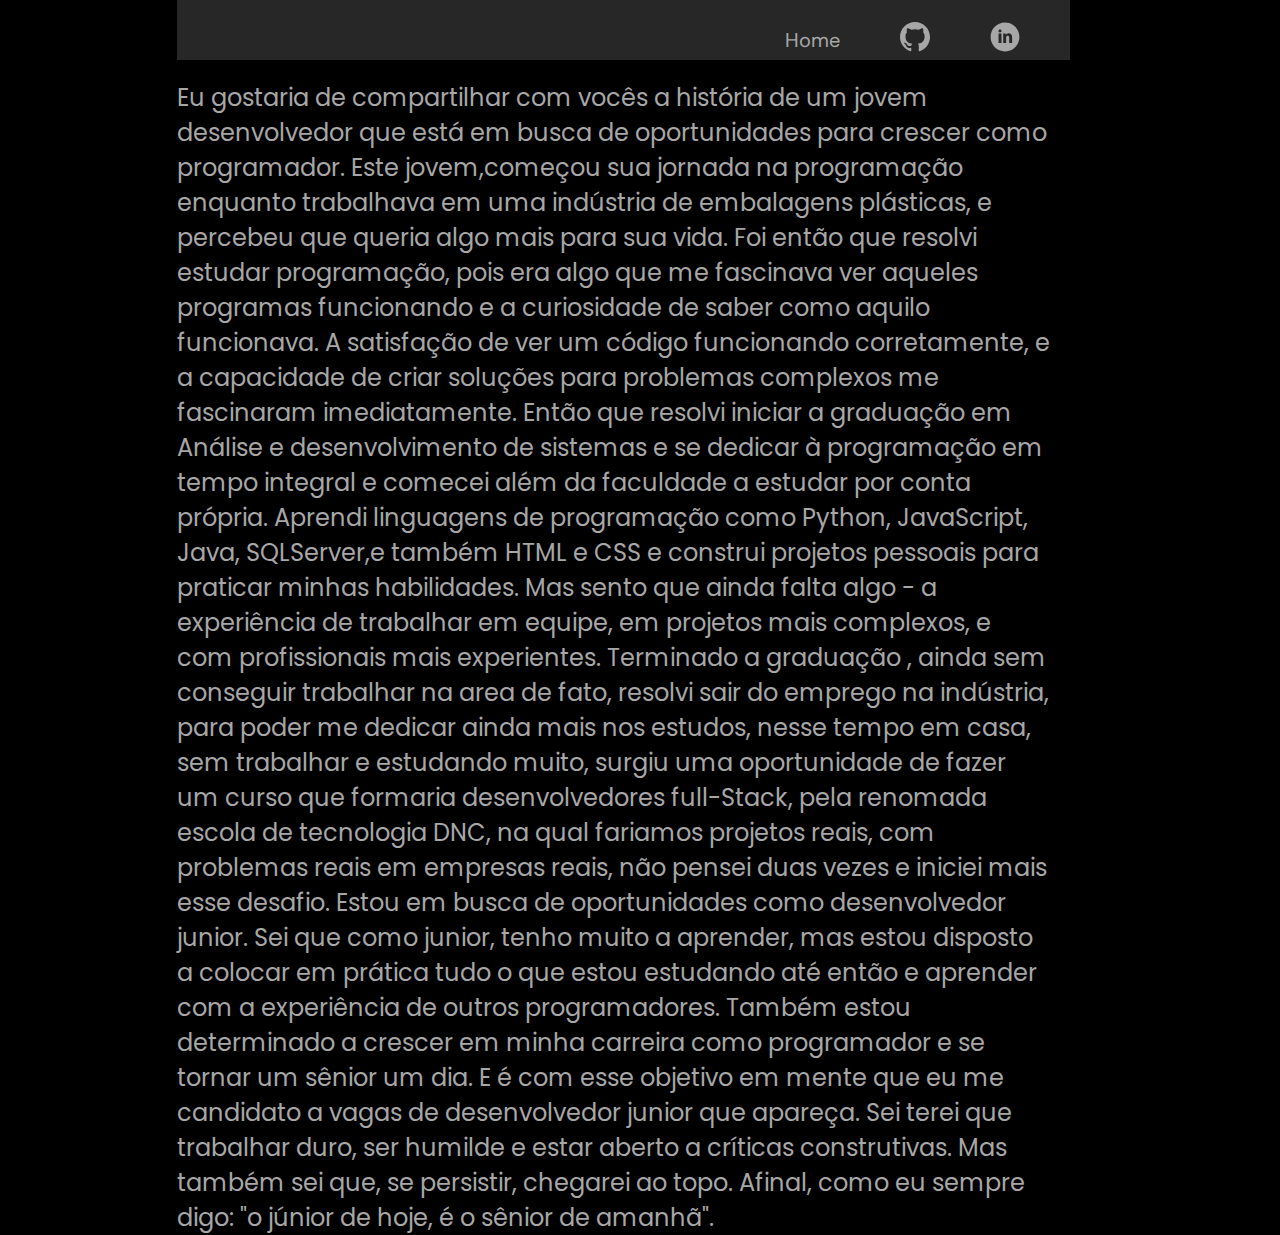
==== about.html @ 04fcfebc "Portifolio atualizado agora com formulario" ====
<!DOCTYPE html>
<html lang="pt-br">
<head>
    <meta charset="UTF-8">
    <meta http-equiv="X-UA-Compatible" content="IE=edge">
    <meta name="viewport" content="width=device-width, initial-scale=1.0">
    <link rel="preconnect" href="https://fonts.googleapis.com">
    <link rel="preconnect" href="https://fonts.gstatic.com" crossorigin>
    <link href="https://fonts.googleapis.com/css2?family=DM+Sans:wght@400;700&family=Hubballi&family=Inter:wght@400;700&family=Montserrat:wght@600&family=Poppins:wght@400;700&family=Roboto:wght@300&display=swap" rel="stylesheet">
    <link rel="stylesheet" href="about.css">
    <link rel="stylesheet" href="https://cdnjs.cloudflare.com/ajax/libs/font-awesome/4.7.0/css/font-awesome.min.css">
    <title>About Me</title>
</head>

<body>
    <header class="header">
        <nav>
            <input type="checkbox" class="menu-faketrigger"/>

            <div class="menu-lines">
                <span></span>
                <span></span>
                <span></span>
            </div>
            <ul class="menu">
                <li><a href="index.html" class="active">Home</a></li>
                <li><a target="_blank" href="https://github.com/joaoocarvalhoo92"><img src="svgs/github.svg"></a></li>
                <li><a target="_blank" href="https://www.linkedin.com/in/joaocarvalho412753162/"><img src="svgs/linkedin.svg"></a></li>
            </ul>
        </nav>
    </header>
    <h2>
        Eu gostaria de compartilhar com vocês a história de um jovem desenvolvedor que está em 
        busca de oportunidades para crescer como programador. Este jovem,começou sua jornada na programação 
        enquanto trabalhava em uma indústria de embalagens plásticas, e percebeu
        que queria algo mais para sua vida. Foi então que resolvi estudar programação, pois era algo que me
        fascinava ver aqueles programas funcionando e a curiosidade de saber como aquilo funcionava.
        A satisfação de ver um código funcionando corretamente, e a capacidade de 
        criar soluções para problemas complexos me fascinaram imediatamente.

        Então que resolvi iniciar a graduação em Análise e desenvolvimento de sistemas e
        se dedicar à programação em tempo integral e comecei além da faculdade a estudar por conta própria. 
        Aprendi linguagens de programação como Python, JavaScript, Java, SQLServer,e também HTML e CSS e 
        construi projetos pessoais para praticar minhas habilidades. Mas sento que ainda falta
        algo - a experiência de trabalhar em equipe, em projetos mais complexos, e com profissionais mais 
        experientes.
        Terminado a graduação , ainda sem conseguir trabalhar na area de fato, resolvi sair do emprego na 
        indústria, para poder me dedicar ainda mais nos estudos, nesse tempo em casa, sem trabalhar e estudando
        muito, surgiu uma oportunidade de fazer um curso que formaria desenvolvedores full-Stack, pela 
        renomada escola de tecnologia DNC, na qual fariamos projetos reais, com problemas reais em empresas
        reais, não pensei duas vezes e iniciei mais esse desafio.

        Estou em busca de oportunidades como desenvolvedor junior. Sei que 
        como junior, tenho muito a aprender, mas estou disposto a colocar em prática tudo o que estou
        estudando até então e aprender com a experiência de outros programadores. Também estou
        determinado a crescer em minha carreira como programador e se tornar um sênior um dia.

        E é com esse objetivo em mente que eu me candidato a vagas de desenvolvedor junior 
        que apareça. Sei terei que trabalhar duro, ser humilde e estar aberto a críticas 
        construtivas. Mas também sei que, se persistir, chegarei ao topo. Afinal, 
        como eu sempre digo: "o júnior de hoje, é o sênior de amanhã".
    </h2>






    
</body>
</html>
---- about.css ----
body  {
    margin: 0;
    padding: 0;
    list-style: none;
    text-decoration: none;
    background: black;
    margin-left: 177px;
    margin-right: 230px;
    box-sizing: border-box;

}

:root{
    --cinza-titulos-principais:#CCCCCC;
    --cinza-palavras-menores:#A7A7A7;

    --fonte-padrao:'Poppins';
}
a{
    color: #A7A7A7;
    font-family: 'DM sans';
    text-decoration: none;
    font-size: 20px;
    
}

li{
    list-style-type: none;
}

h2{
    color: var(--cinza-palavras-menores);
    font-family: var(--fonte-padrao);
    font-weight: normal;
    width: 100%;
    height: 100vh;
}

.header {
    display: flex;
    background: #272727;
    justify-content: flex-end;
    height: 40px;
    width: 100%;
    padding: 10px;
    align-items: center;


}

.menu {
    display: flex;
    margin-right: 20px;
    align-items: center;
}

.menu li {
    margin-left: 20px;
    padding: 20px;
    justify-content: center;
  
}
body  {
    margin: 0;
    padding: 0;
    list-style: none;
    text-decoration: none;
    background: black;
    margin-left: 177px;
    margin-right: 230px;
    box-sizing: border-box;

}

:root{
    --cinza-titulos-principais:#CCCCCC;
    --cinza-palavras-menores:#A7A7A7;

    --fonte-padrao:'Poppins';
}


.header {
    display: flex;
    background: #272727;
    justify-content: flex-end;
    height: 40px;
    width: 100%;
    padding: 10px;
    align-items: center;


}

.menu {
    display: flex;
    margin-right: 20px;
    align-items: center;
}

.menu li {
    margin-left: 20px;
    padding: 20px;
    justify-content: center;
  
}



    /*EDITANDO AS TAGS LI E A */

a{
    color: #A7A7A7;
    font-family: 'DM sans';
    text-decoration: none;
    font-size: 20px;
    
}

li{
    list-style-type: none;
}

.saudacao h1{
    color: #D9D9D9;
    font-family: 'Poppins';
    font-weight: 700px;
    font-size: 40px;
    margin-top: 300px;
}


span {
    font-size: 50px;
    color: #03bb85;
    font-weight: normal;
}

span.textgradient {

background-image: linear-gradient(to right, #21b4ee, #1b49e0); 
-webkit-background-clip: text;
-webkit-text-fill-color: transparent;
font-weight: bold;

}

.picture img{
    margin-top: 300px;
    border-radius: 230px;
    height: 349px;
    width: 349px;
    left: 855px;
    top: 19px;
    border-radius: 230px;
    border: 5px solid transparent;
    border-image: linear-gradient(to right, #21b4ee) 1;
    background-image: linear-gradient(to right, #21b4ee, #1b49e0);
    padding: 5px;
  }
    


.saudacao{
    display: flex;
    align-items: center;
    justify-content: space-between;


}

.mystacks h1 {
    display: flex;
    margin-top: 200px;
    justify-content: center;
    font-family: var(--fonte-padrao);
    font-size: 48px;
    color: var(--cinza-titulos-principais);
}

.mystacks h2 {
    display: flex;
    line-height: 0.0;
    justify-content: center;
    font-family: var(--fonte-padrao);
    font-size: 32px;
    color: var(--cinza-titulos-principais);
    font-weight: normal;
}


.icons {
    display: flex;

    justify-content: center;

    
}

.icons-items {
    display: flex;
    justify-content: space-between;
    display: grid;
    grid-template-columns: repeat(3,1fr);
}

.icons-items img {
    display: flex;
    margin-left: 130px;
    margin-top: 100px;
    margin-right: 10px;
}

.icons-items #python {
    width: 120px;
    height: 120px;

}

.projects{
    display: flex;
    flex-direction: column;
}

.projects h1 {
    display: flex;
    justify-content: center;

    font-family: var(--fonte-padrao);
    color: var(--cinza-titulos-principais);
    font-size: 48px;
    margin-top: 200px;

}

.projects h2 {
    display: flex;
    justify-content: center;

    font-family: var(--fonte-padrao);
    color: var(--cinza-palavras-menores);
    font-weight: normal;
    font-size: 32px;
    line-height: 0.0;
    margin-bottom: 150px;
    word-wrap: break-word;

}

.imageprojects-items img{
    width: 375px;
    height: 260px;
    border-radius: 20px 20px 0px 0px;
}

.imageprojects-items h1{
    display: flex;
    justify-content: center;
    font-family: var(--fonte-padrao);
    color: var(--cinza-titulos-principais);
    margin-top: 1px;
}
.imageprojects-items h2{
    display: flex;
    justify-content: start;
    padding: 10px;
    font-family: var(--fonte-padrao);
    color: #CCCCCC;
    font-weight: normal;
    margin-top: 1px;
    font-size: 15px;
    margin-bottom: 0px;
}

.imageprojects-items{
    background: #363636;
    width: 375px;
    height: 520px;
    border-radius: 20px 20px 20px 20px;
    
}



.imageprojects-items a {
    font-weight: normal;
    display: flex;
    margin-left: 35%;
    font-family: var(--fonte-padrao);
    color: #CCCCCC;
    font-weight: normal;
    font-size: 16px;
    text-decoration: underline;
    margin-top: 20%;
    text-align: center;
    
    
}

.imageprojects{
    display: flex;
    display: grid;
    justify-content: center;
    flex-wrap: wrap;
    grid-template-columns: 1fr 1fr 1fr;
    grid-gap: 25px;
    

}


footer{
    height: 200px;
    margin-top: 300px;
}

.menufooter-items-superiores{
    display: flex;
    justify-content: end;
    align-items: center;
    border-bottom: 1px solid #42446E;

    padding-bottom: 50px;
}

.menufooter-items-superiores img {
    width: 30px;
    height: 29px;
    margin-right: 10px;
    margin-left: 20px;
}
.menufooter-items-superiores h2 {
    font-size: 18px;
    font-family: var(--fonte-padrao);
    color: var(--cinza-palavras-menores);
    font-weight: normal;
}



.menu-item-final {
    display: flex;
    margin-right: 20px;
    justify-content: space-between;
}

.menu-item-final li {
    margin-left: 0px;
    padding: 5px;
    justify-content: center;
    align-items: center;
  
}

.textfinal{
    display: flex;
    justify-content: end;
    color: #666666;
    font-family: var(--fonte-padrao);
    font-style: normal;
    font-size: 15px;
    line-height: 35px;
    

}

.menu-footer-2 {
    display: flex;
    align-items: center;
    justify-content: space-between;
    margin-top: 40px;
}


span.textgradient-final {

    background-image: linear-gradient(to right, #21b4ee, #1b49e0); 
    -webkit-background-clip: text;
    -webkit-text-fill-color: transparent;
    font-weight: bold;
    font-size: 25px;
    
    }

.direitos-reservados{
    display: flex;
    justify-content: center;
}

.direitos-reservados h2{
    color: #666666;
    font-family: var(--fonte-padrao);
    font-size: 15px;
}


.menu-item-final li {
    margin-left: 40px;
}



















@media only screen and (max-width: 600px) {

    /* MENU */
    .menu{
        display: flex;
        flex-direction: column;
        height:20px ;
        margin-top: 20px;
       

    }
    .header{
        background: black;
    }
    
    body{
        margin-left: 20px;
    }

 


    nav .menu-lines{
        position: absolute;
        z-index: 999;
        width: 35px;
        height: 35px;
        margin-left: 150px;
    }

    .menu-faketrigger{
        position: absolute;
        z-index: 998;
        width: 35px;
        height: 35px;
        margin-left: 150px;
    }


    
    nav .menu-lines span{
        display: block;
        width: 35px;
        height: 5px;
        margin-bottom: 10px;
        background-color: var(--cinza-titulos-principais);
        border-radius: 3px;
        transition: all ease .2s;
    
    }

    .menu-faketrigger{
        position: absolute;
        z-index: 1000;
        width: 35px;
        height: 35px;
        opacity: 0;
        cursor: pointer;
        margin-left: 150px;
    }

    /* .menu-faketrigger:checked ~ .menu-lines span{
        background-color: black;


    } */

    .menu-faketrigger:checked ~ .menu-lines span:nth-child(1){
        transform-origin: 0% 0%;
        transform: rotate(45deg) scaleX(1.25);

    }

.menu-faketrigger:checked ~ .menu-lines span:nth-child(2){
    opacity: 0;

    }

.menu-faketrigger:checked ~ .menu-lines span:nth-child(3){
    transform-origin: 0% 100%;
    transform: rotate(-45deg) scaleX(1.25);

    }

    .header ul {
        position: absolute;
        z-index: 998;
        left: 0;
        width: 300px;
        margin-left: 1000px;
        transition: all ease .3s;

    }

    .menu-faketrigger:checked ~ ul {
        margin-left: 220px;
        margin-top: 50px;
    }

    h2{
        font-size: 15px;
    }

}
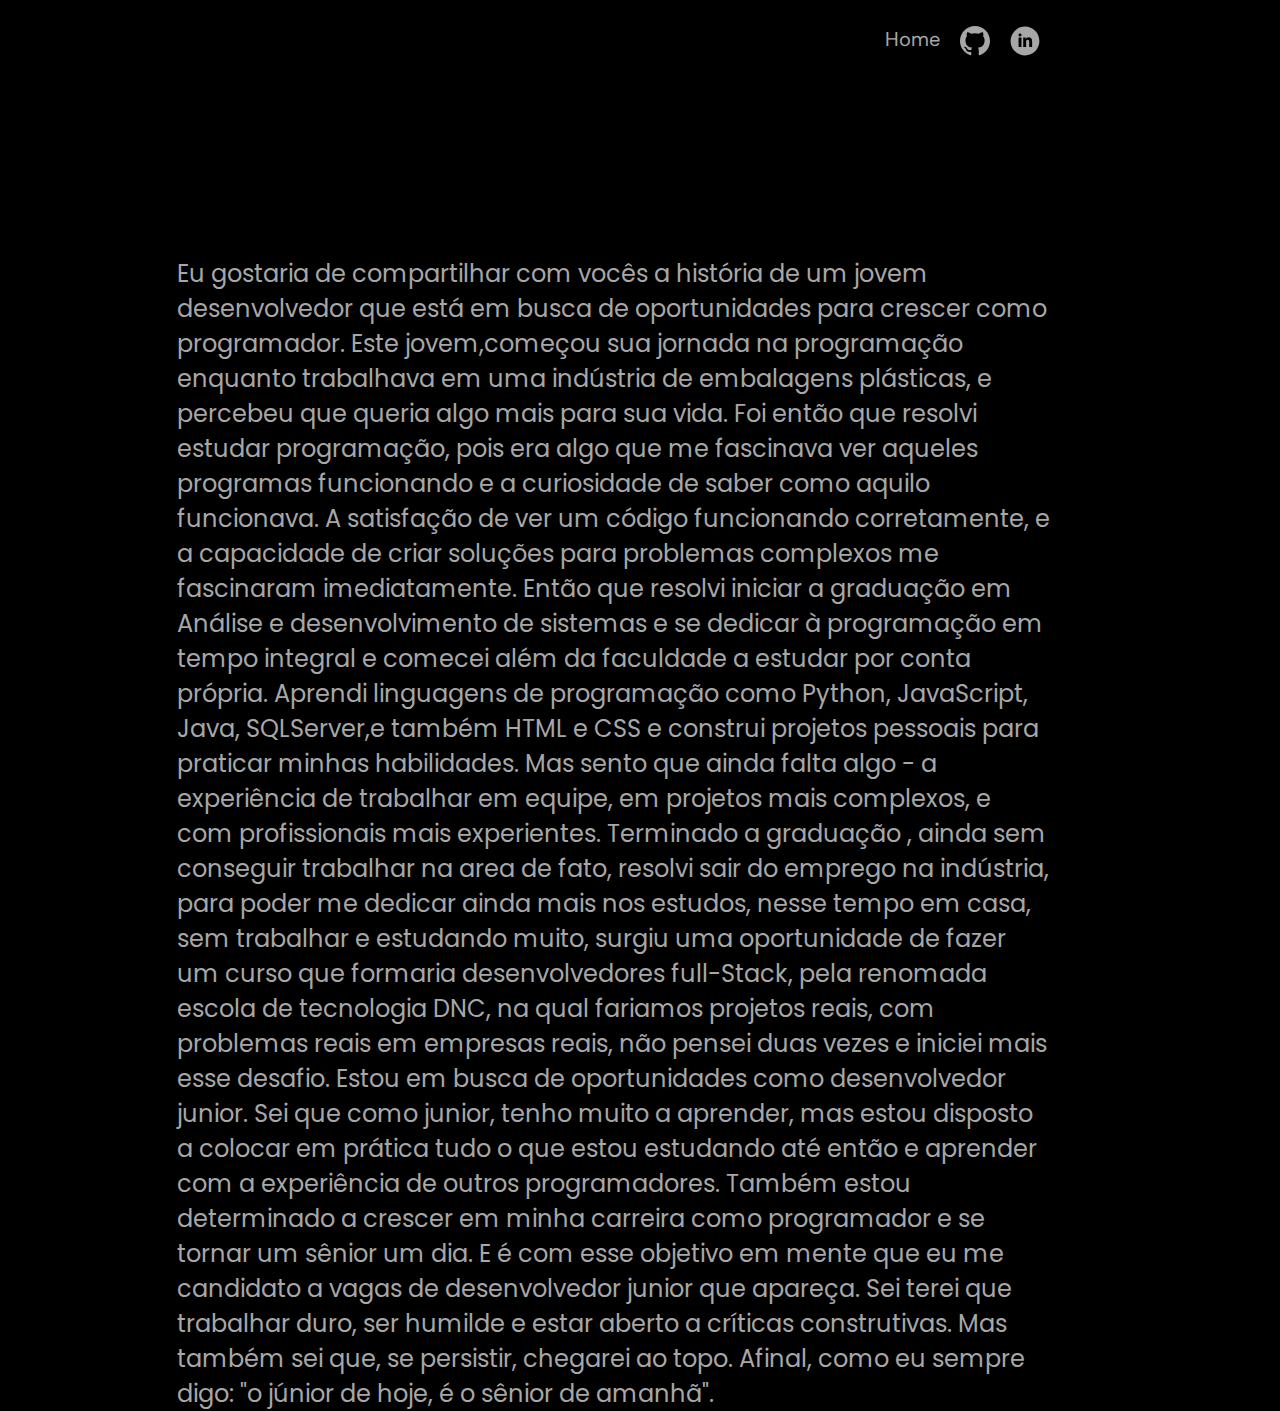
==== commit cf49ea2a: "Atualizações nos idiomas e responsividade" ====
--- a/about.html
+++ b/about.html
@@ -14,14 +14,6 @@
 
 <body>
     <header class="header">
-        <nav>
-            <input type="checkbox" class="menu-faketrigger"/>
-
-            <div class="menu-lines">
-                <span></span>
-                <span></span>
-                <span></span>
-            </div>
             <ul class="menu">
                 <li><a href="index.html" class="active">Home</a></li>
                 <li><a target="_blank" href="https://github.com/joaoocarvalhoo92"><img src="svgs/github.svg"></a></li>
--- a/about.css
+++ b/about.css
@@ -36,30 +36,7 @@
     height: 100vh;
 }
 
-.header {
-    display: flex;
-    background: #272727;
-    justify-content: flex-end;
-    height: 40px;
-    width: 100%;
-    padding: 10px;
-    align-items: center;
 
-
-}
-
-.menu {
-    display: flex;
-    margin-right: 20px;
-    align-items: center;
-}
-
-.menu li {
-    margin-left: 20px;
-    padding: 20px;
-    justify-content: center;
-  
-}
 body  {
     margin: 0;
     padding: 0;
@@ -80,443 +57,44 @@
 }
 
 
-.header {
+.header .menu{
     display: flex;
-    background: #272727;
-    justify-content: flex-end;
-    height: 40px;
-    width: 100%;
-    padding: 10px;
-    align-items: center;
-
+    flex-direction: row;
+    justify-content: end;
 
 }
 
-.menu {
-    display: flex;
-    margin-right: 20px;
-    align-items: center;
-}
+.header .menu li{
+    padding: 10px;
+    height: 200px;
 
-.menu li {
-    margin-left: 20px;
-    padding: 20px;
-    justify-content: center;
-  
-}
-
-
-
-    /*EDITANDO AS TAGS LI E A */
-
-a{
-    color: #A7A7A7;
-    font-family: 'DM sans';
-    text-decoration: none;
-    font-size: 20px;
-    
-}
-
-li{
-    list-style-type: none;
-}
-
-.saudacao h1{
-    color: #D9D9D9;
-    font-family: 'Poppins';
-    font-weight: 700px;
-    font-size: 40px;
-    margin-top: 300px;
-}
-
-
-span {
-    font-size: 50px;
-    color: #03bb85;
-    font-weight: normal;
-}
-
-span.textgradient {
-
-background-image: linear-gradient(to right, #21b4ee, #1b49e0); 
--webkit-background-clip: text;
--webkit-text-fill-color: transparent;
-font-weight: bold;
-
-}
-
-.picture img{
-    margin-top: 300px;
-    border-radius: 230px;
-    height: 349px;
-    width: 349px;
-    left: 855px;
-    top: 19px;
-    border-radius: 230px;
-    border: 5px solid transparent;
-    border-image: linear-gradient(to right, #21b4ee) 1;
-    background-image: linear-gradient(to right, #21b4ee, #1b49e0);
-    padding: 5px;
-  }
-    
-
-
-.saudacao{
-    display: flex;
-    align-items: center;
-    justify-content: space-between;
-
-
-}
-
-.mystacks h1 {
-    display: flex;
-    margin-top: 200px;
-    justify-content: center;
-    font-family: var(--fonte-padrao);
-    font-size: 48px;
-    color: var(--cinza-titulos-principais);
-}
-
-.mystacks h2 {
-    display: flex;
-    line-height: 0.0;
-    justify-content: center;
-    font-family: var(--fonte-padrao);
-    font-size: 32px;
-    color: var(--cinza-titulos-principais);
-    font-weight: normal;
-}
-
-
-.icons {
-    display: flex;
-
-    justify-content: center;
-
-    
-}
-
-.icons-items {
-    display: flex;
-    justify-content: space-between;
-    display: grid;
-    grid-template-columns: repeat(3,1fr);
-}
-
-.icons-items img {
-    display: flex;
-    margin-left: 130px;
-    margin-top: 100px;
-    margin-right: 10px;
-}
-
-.icons-items #python {
-    width: 120px;
-    height: 120px;
-
-}
-
-.projects{
-    display: flex;
-    flex-direction: column;
-}
-
-.projects h1 {
-    display: flex;
-    justify-content: center;
-
-    font-family: var(--fonte-padrao);
-    color: var(--cinza-titulos-principais);
-    font-size: 48px;
-    margin-top: 200px;
-
-}
-
-.projects h2 {
-    display: flex;
-    justify-content: center;
-
-    font-family: var(--fonte-padrao);
-    color: var(--cinza-palavras-menores);
-    font-weight: normal;
-    font-size: 32px;
-    line-height: 0.0;
-    margin-bottom: 150px;
-    word-wrap: break-word;
-
-}
-
-.imageprojects-items img{
-    width: 375px;
-    height: 260px;
-    border-radius: 20px 20px 0px 0px;
-}
-
-.imageprojects-items h1{
-    display: flex;
-    justify-content: center;
-    font-family: var(--fonte-padrao);
-    color: var(--cinza-titulos-principais);
-    margin-top: 1px;
-}
-.imageprojects-items h2{
-    display: flex;
-    justify-content: start;
-    padding: 10px;
-    font-family: var(--fonte-padrao);
-    color: #CCCCCC;
-    font-weight: normal;
-    margin-top: 1px;
-    font-size: 15px;
-    margin-bottom: 0px;
-}
-
-.imageprojects-items{
-    background: #363636;
-    width: 375px;
-    height: 520px;
-    border-radius: 20px 20px 20px 20px;
-    
-}
-
-
-
-.imageprojects-items a {
-    font-weight: normal;
-    display: flex;
-    margin-left: 35%;
-    font-family: var(--fonte-padrao);
-    color: #CCCCCC;
-    font-weight: normal;
-    font-size: 16px;
-    text-decoration: underline;
-    margin-top: 20%;
-    text-align: center;
-    
-    
-}
-
-.imageprojects{
-    display: flex;
-    display: grid;
-    justify-content: center;
-    flex-wrap: wrap;
-    grid-template-columns: 1fr 1fr 1fr;
-    grid-gap: 25px;
-    
-
-}
-
-
-footer{
-    height: 200px;
-    margin-top: 300px;
-}
-
-.menufooter-items-superiores{
-    display: flex;
-    justify-content: end;
-    align-items: center;
-    border-bottom: 1px solid #42446E;
-
-    padding-bottom: 50px;
-}
-
-.menufooter-items-superiores img {
-    width: 30px;
-    height: 29px;
-    margin-right: 10px;
-    margin-left: 20px;
-}
-.menufooter-items-superiores h2 {
-    font-size: 18px;
-    font-family: var(--fonte-padrao);
-    color: var(--cinza-palavras-menores);
-    font-weight: normal;
-}
-
-
-
-.menu-item-final {
-    display: flex;
-    margin-right: 20px;
-    justify-content: space-between;
-}
-
-.menu-item-final li {
-    margin-left: 0px;
-    padding: 5px;
-    justify-content: center;
-    align-items: center;
-  
-}
-
-.textfinal{
-    display: flex;
-    justify-content: end;
-    color: #666666;
-    font-family: var(--fonte-padrao);
-    font-style: normal;
-    font-size: 15px;
-    line-height: 35px;
-    
-
-}
-
-.menu-footer-2 {
-    display: flex;
-    align-items: center;
-    justify-content: space-between;
-    margin-top: 40px;
-}
-
-
-span.textgradient-final {
-
-    background-image: linear-gradient(to right, #21b4ee, #1b49e0); 
-    -webkit-background-clip: text;
-    -webkit-text-fill-color: transparent;
-    font-weight: bold;
-    font-size: 25px;
-    
-    }
-
-.direitos-reservados{
-    display: flex;
-    justify-content: center;
-}
-
-.direitos-reservados h2{
-    color: #666666;
-    font-family: var(--fonte-padrao);
-    font-size: 15px;
-}
-
-
-.menu-item-final li {
-    margin-left: 40px;
-}
-
-
-
-
-
-
-
-
-
-
-
-
-
-
-
-
-
-
+ }
 
 @media only screen and (max-width: 600px) {
 
-    /* MENU */
-    .menu{
+    .header .menu{
         display: flex;
-        flex-direction: column;
-        height:20px ;
-        margin-top: 20px;
-       
-
-    }
-    .header{
+        flex-direction: row;
+        justify-content: end;
         background: black;
     }
+
+    .header .menu li{
+        padding: 10px;
+        height: 200px;
+   
+     }
+
+     h2{
+        width: 400px;
+        margin-left: 10px;
+        margin-right: 10px;
+     }
+
+     body {
+        margin-left:20px;
+        margin-right: 10px;
     
-    body{
-        margin-left: 20px;
-    }
-
- 
-
-
-    nav .menu-lines{
-        position: absolute;
-        z-index: 999;
-        width: 35px;
-        height: 35px;
-        margin-left: 150px;
-    }
-
-    .menu-faketrigger{
-        position: absolute;
-        z-index: 998;
-        width: 35px;
-        height: 35px;
-        margin-left: 150px;
-    }
-
-
-    
-    nav .menu-lines span{
-        display: block;
-        width: 35px;
-        height: 5px;
-        margin-bottom: 10px;
-        background-color: var(--cinza-titulos-principais);
-        border-radius: 3px;
-        transition: all ease .2s;
-    
-    }
-
-    .menu-faketrigger{
-        position: absolute;
-        z-index: 1000;
-        width: 35px;
-        height: 35px;
-        opacity: 0;
-        cursor: pointer;
-        margin-left: 150px;
-    }
-
-    /* .menu-faketrigger:checked ~ .menu-lines span{
-        background-color: black;
-
-
-    } */
-
-    .menu-faketrigger:checked ~ .menu-lines span:nth-child(1){
-        transform-origin: 0% 0%;
-        transform: rotate(45deg) scaleX(1.25);
-
-    }
-
-.menu-faketrigger:checked ~ .menu-lines span:nth-child(2){
-    opacity: 0;
-
-    }
-
-.menu-faketrigger:checked ~ .menu-lines span:nth-child(3){
-    transform-origin: 0% 100%;
-    transform: rotate(-45deg) scaleX(1.25);
-
-    }
-
-    .header ul {
-        position: absolute;
-        z-index: 998;
-        left: 0;
-        width: 300px;
-        margin-left: 1000px;
-        transition: all ease .3s;
-
-    }
-
-    .menu-faketrigger:checked ~ ul {
-        margin-left: 220px;
-        margin-top: 50px;
-    }
-
-    h2{
-        font-size: 15px;
-    }
+     }
 
 }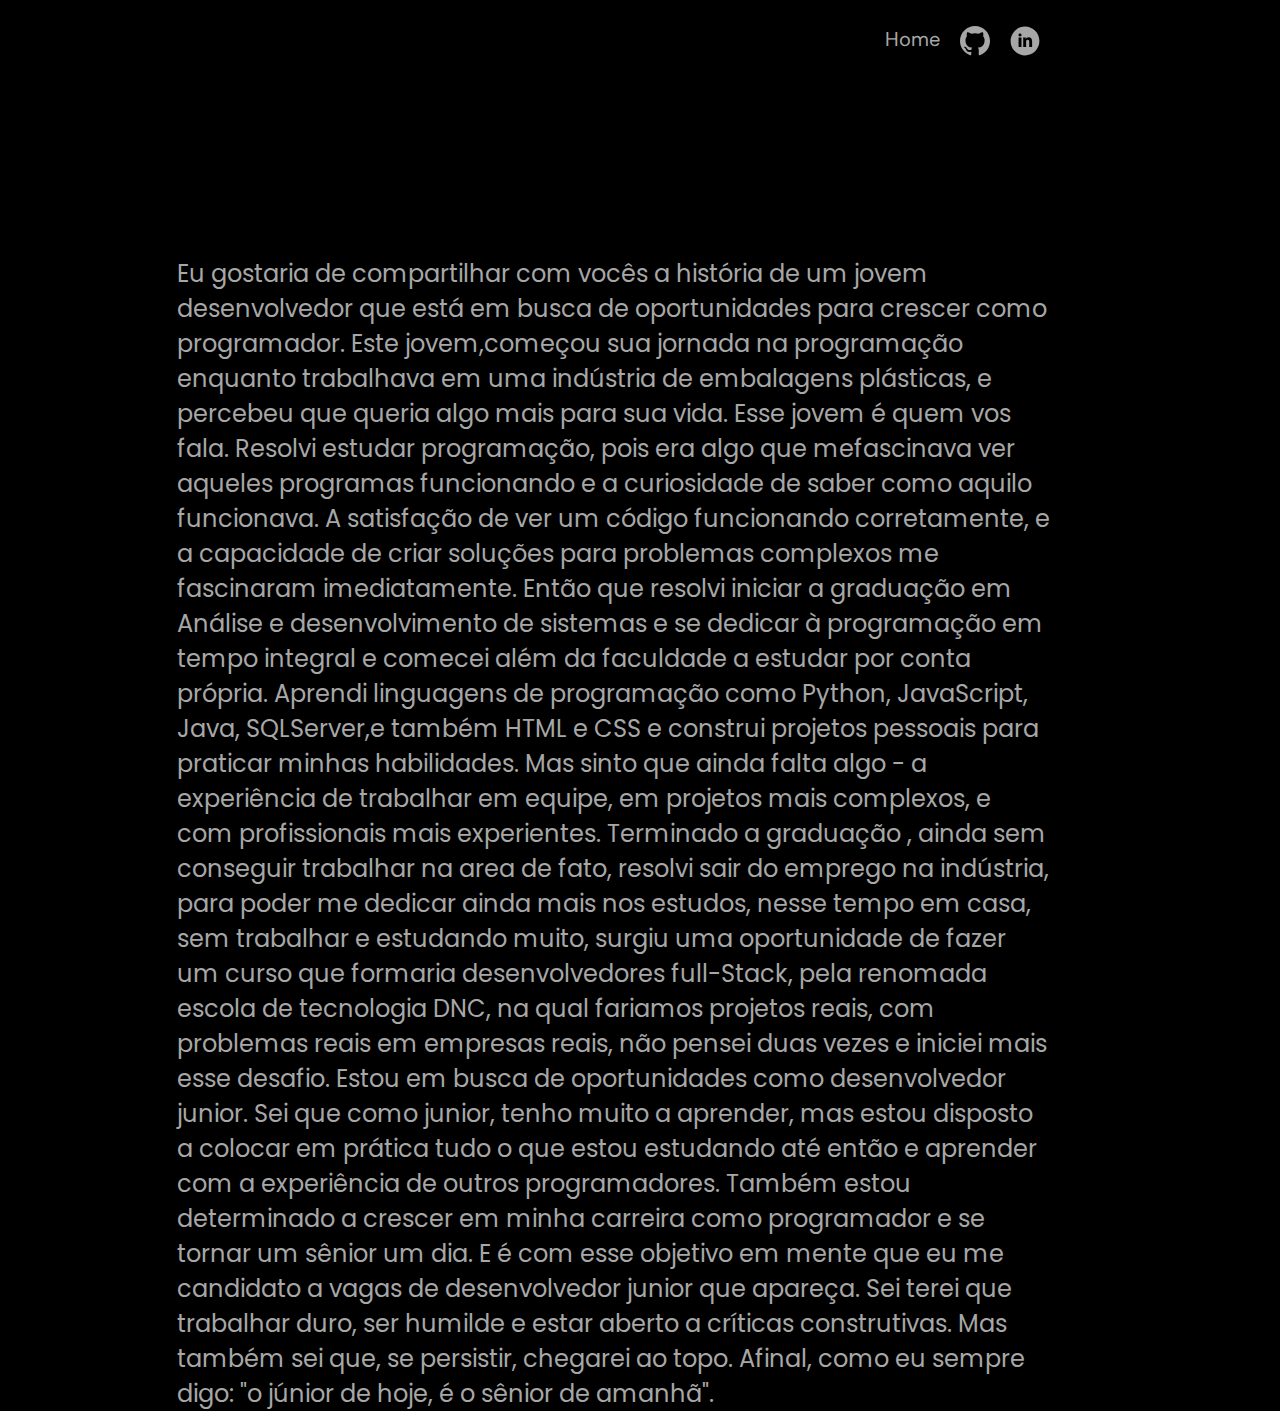
==== commit 48690788: "Correção de erros de português" ====
--- a/about.html
+++ b/about.html
@@ -25,15 +25,16 @@
         Eu gostaria de compartilhar com vocês a história de um jovem desenvolvedor que está em 
         busca de oportunidades para crescer como programador. Este jovem,começou sua jornada na programação 
         enquanto trabalhava em uma indústria de embalagens plásticas, e percebeu
-        que queria algo mais para sua vida. Foi então que resolvi estudar programação, pois era algo que me
-        fascinava ver aqueles programas funcionando e a curiosidade de saber como aquilo funcionava.
+        que queria algo mais para sua vida. Esse jovem é quem vos fala.
+        Resolvi estudar programação, pois era algo que mefascinava ver aqueles programas funcionando e a 
+        curiosidade de saber como aquilo funcionava.
         A satisfação de ver um código funcionando corretamente, e a capacidade de 
         criar soluções para problemas complexos me fascinaram imediatamente.
 
         Então que resolvi iniciar a graduação em Análise e desenvolvimento de sistemas e
         se dedicar à programação em tempo integral e comecei além da faculdade a estudar por conta própria. 
         Aprendi linguagens de programação como Python, JavaScript, Java, SQLServer,e também HTML e CSS e 
-        construi projetos pessoais para praticar minhas habilidades. Mas sento que ainda falta
+        construi projetos pessoais para praticar minhas habilidades. Mas sinto que ainda falta
         algo - a experiência de trabalhar em equipe, em projetos mais complexos, e com profissionais mais 
         experientes.
         Terminado a graduação , ainda sem conseguir trabalhar na area de fato, resolvi sair do emprego na 
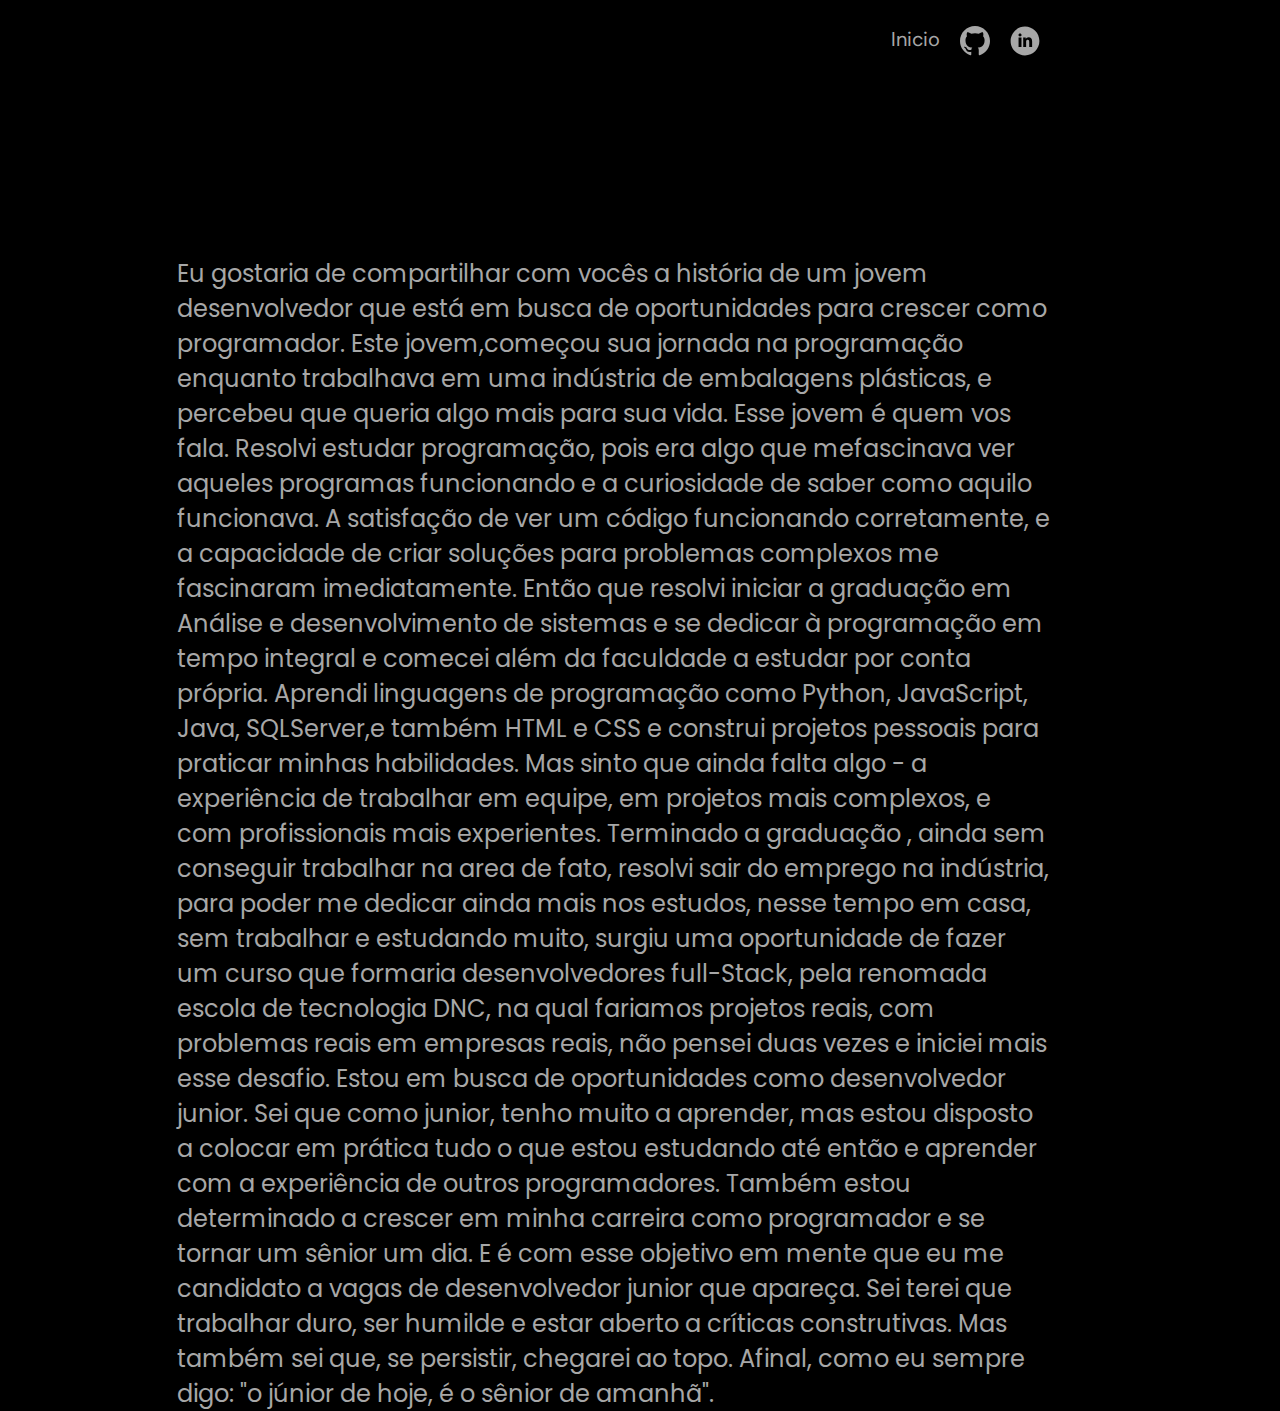
==== commit af5effc6: "Modificado o idioma e aplicado degrade no botao submit" ====
--- a/about.html
+++ b/about.html
@@ -15,7 +15,7 @@
 <body>
     <header class="header">
             <ul class="menu">
-                <li><a href="index.html" class="active">Home</a></li>
+                <li><a href="index.html" class="active">Inicio</a></li>
                 <li><a target="_blank" href="https://github.com/joaoocarvalhoo92"><img src="svgs/github.svg"></a></li>
                 <li><a target="_blank" href="https://www.linkedin.com/in/joaocarvalho412753162/"><img src="svgs/linkedin.svg"></a></li>
             </ul>
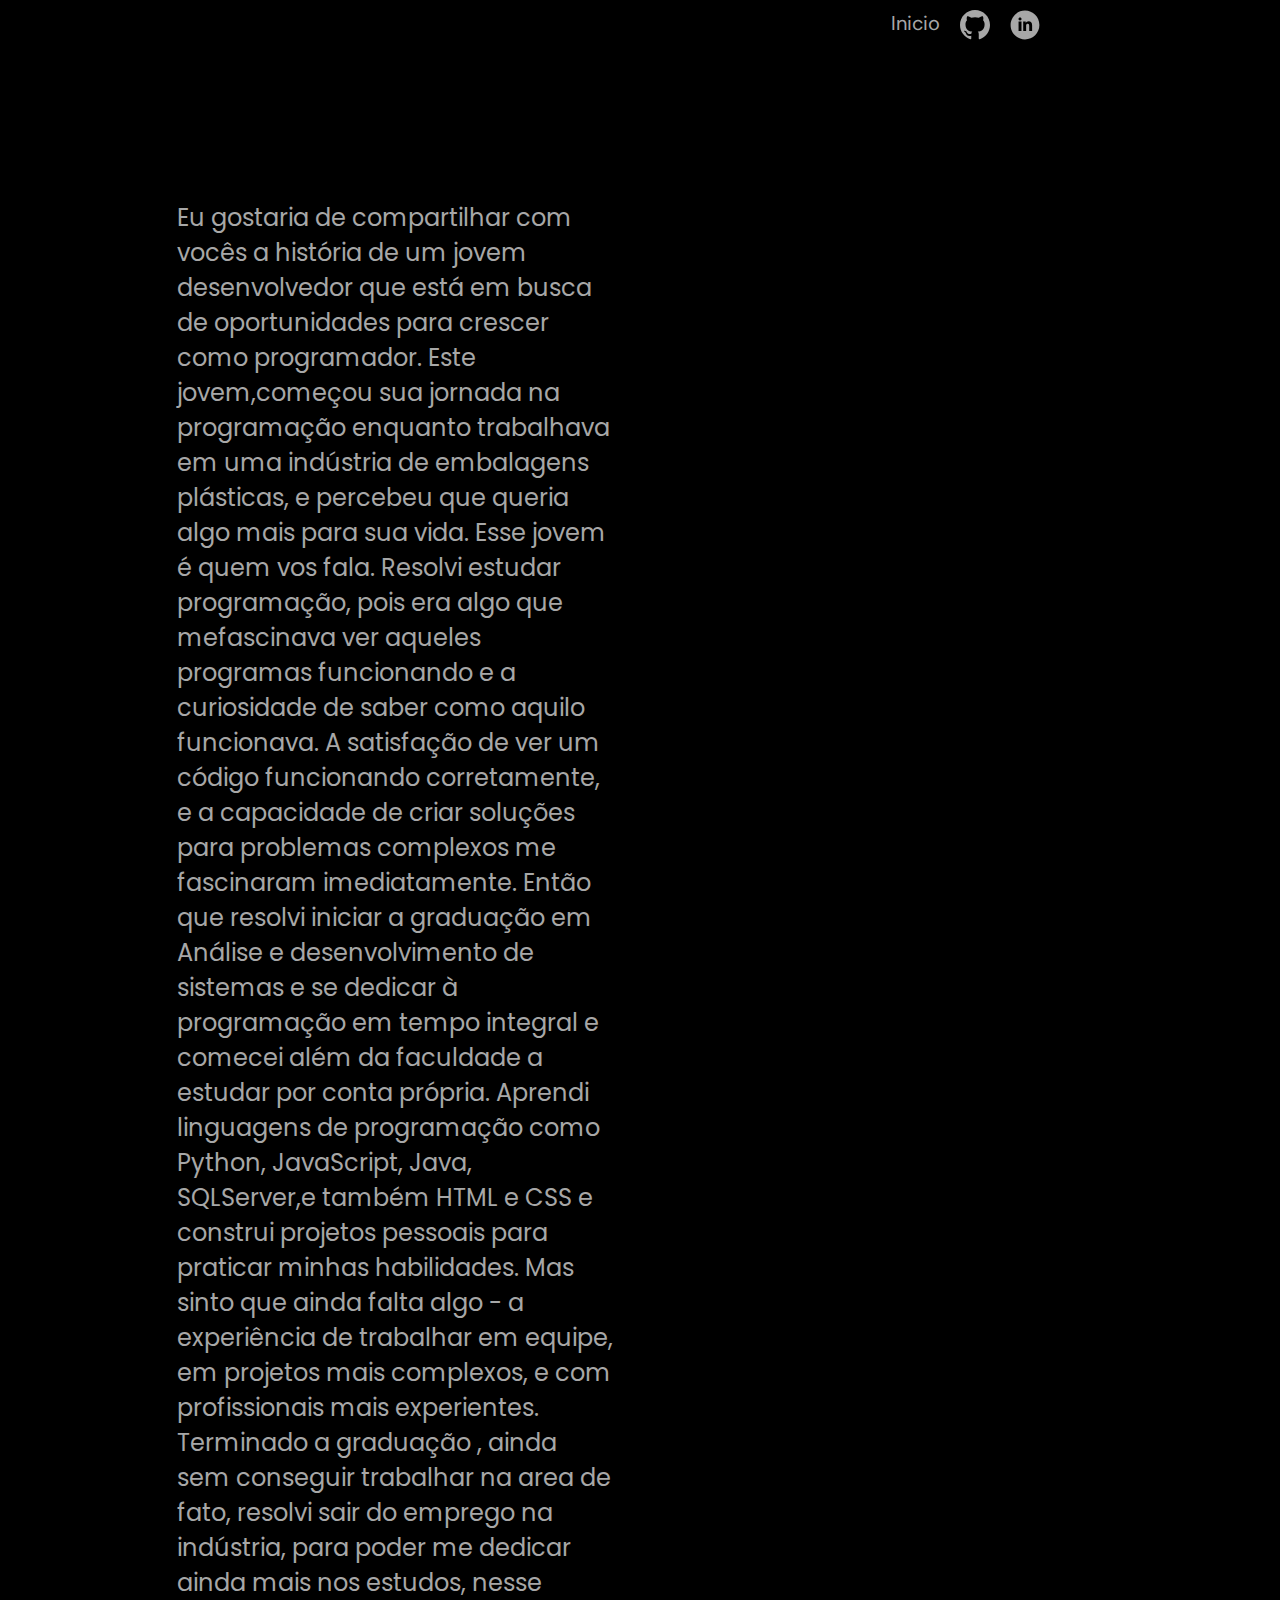
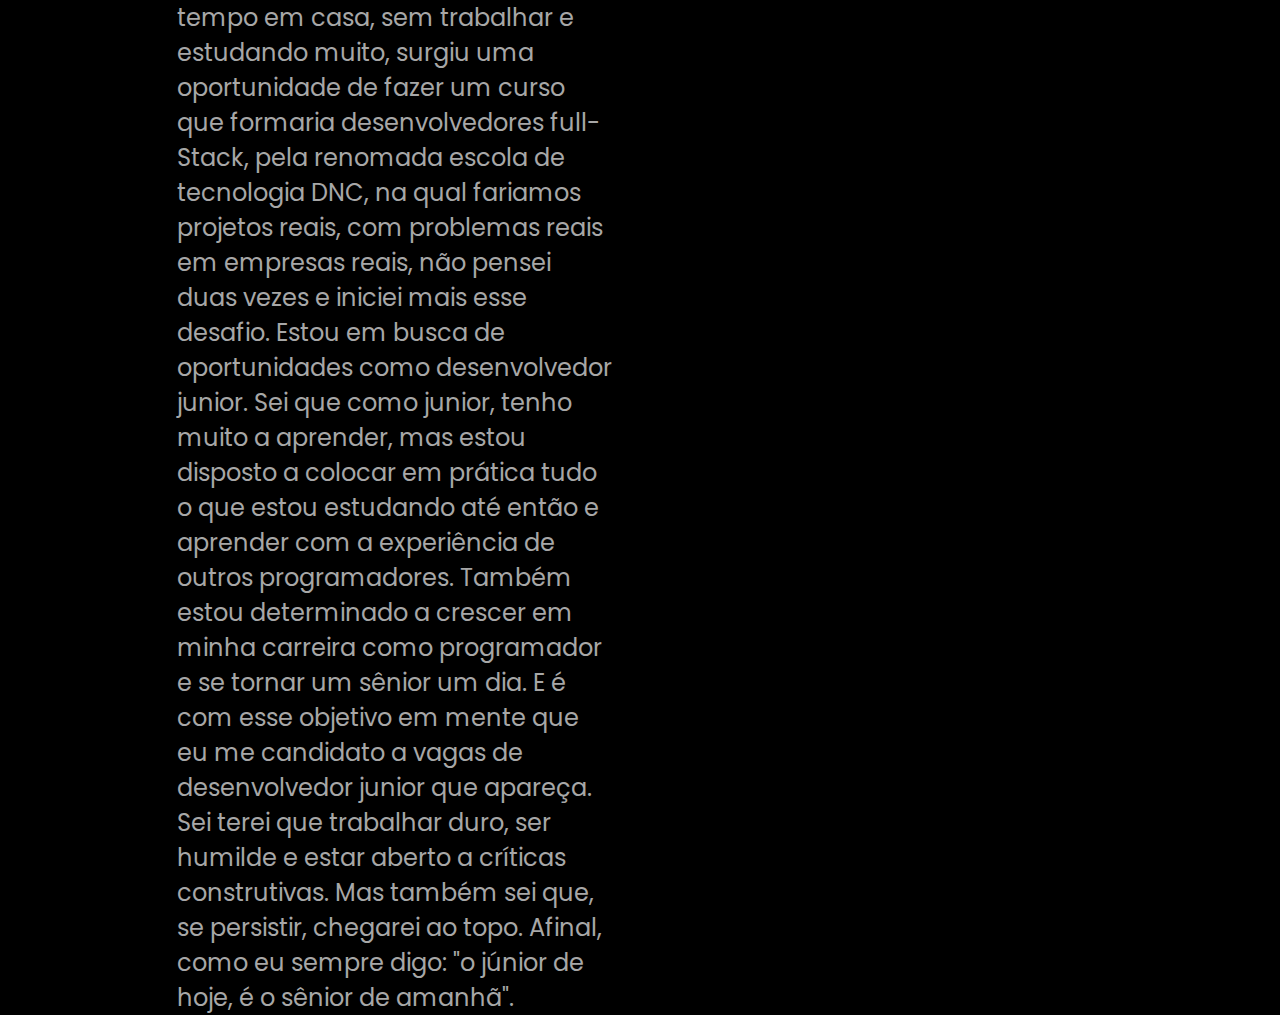
==== commit 809d7d1b: "Atualização no menu sobre" ====
--- a/about.html
+++ b/about.html
@@ -3,7 +3,7 @@
 <head>
     <meta charset="UTF-8">
     <meta http-equiv="X-UA-Compatible" content="IE=edge">
-    <meta name="viewport" content="width=device-width, initial-scale=1.0">
+    <meta name="viewport" content="width=device-width, initial-scale=1.0, maximum-scale=1.0, user-scalable=no">
     <link rel="preconnect" href="https://fonts.googleapis.com">
     <link rel="preconnect" href="https://fonts.gstatic.com" crossorigin>
     <link href="https://fonts.googleapis.com/css2?family=DM+Sans:wght@400;700&family=Hubballi&family=Inter:wght@400;700&family=Montserrat:wght@600&family=Poppins:wght@400;700&family=Roboto:wght@300&display=swap" rel="stylesheet">
--- a/about.css
+++ b/about.css
@@ -1,3 +1,9 @@
+*{
+    box-sizing: border-box;
+    margin: 0;
+    padding: 0;
+}
+
 body  {
     margin: 0;
     padding: 0;
@@ -32,7 +38,7 @@
     color: var(--cinza-palavras-menores);
     font-family: var(--fonte-padrao);
     font-weight: normal;
-    width: 100%;
+    width: 50%;
     height: 100vh;
 }
 
@@ -86,9 +92,11 @@
      }
 
      h2{
-        width: 400px;
+        width: 90%;
         margin-left: 10px;
         margin-right: 10px;
+        font-size: 0.9rem;
+        word-wrap: break-word;
      }
 
      body {
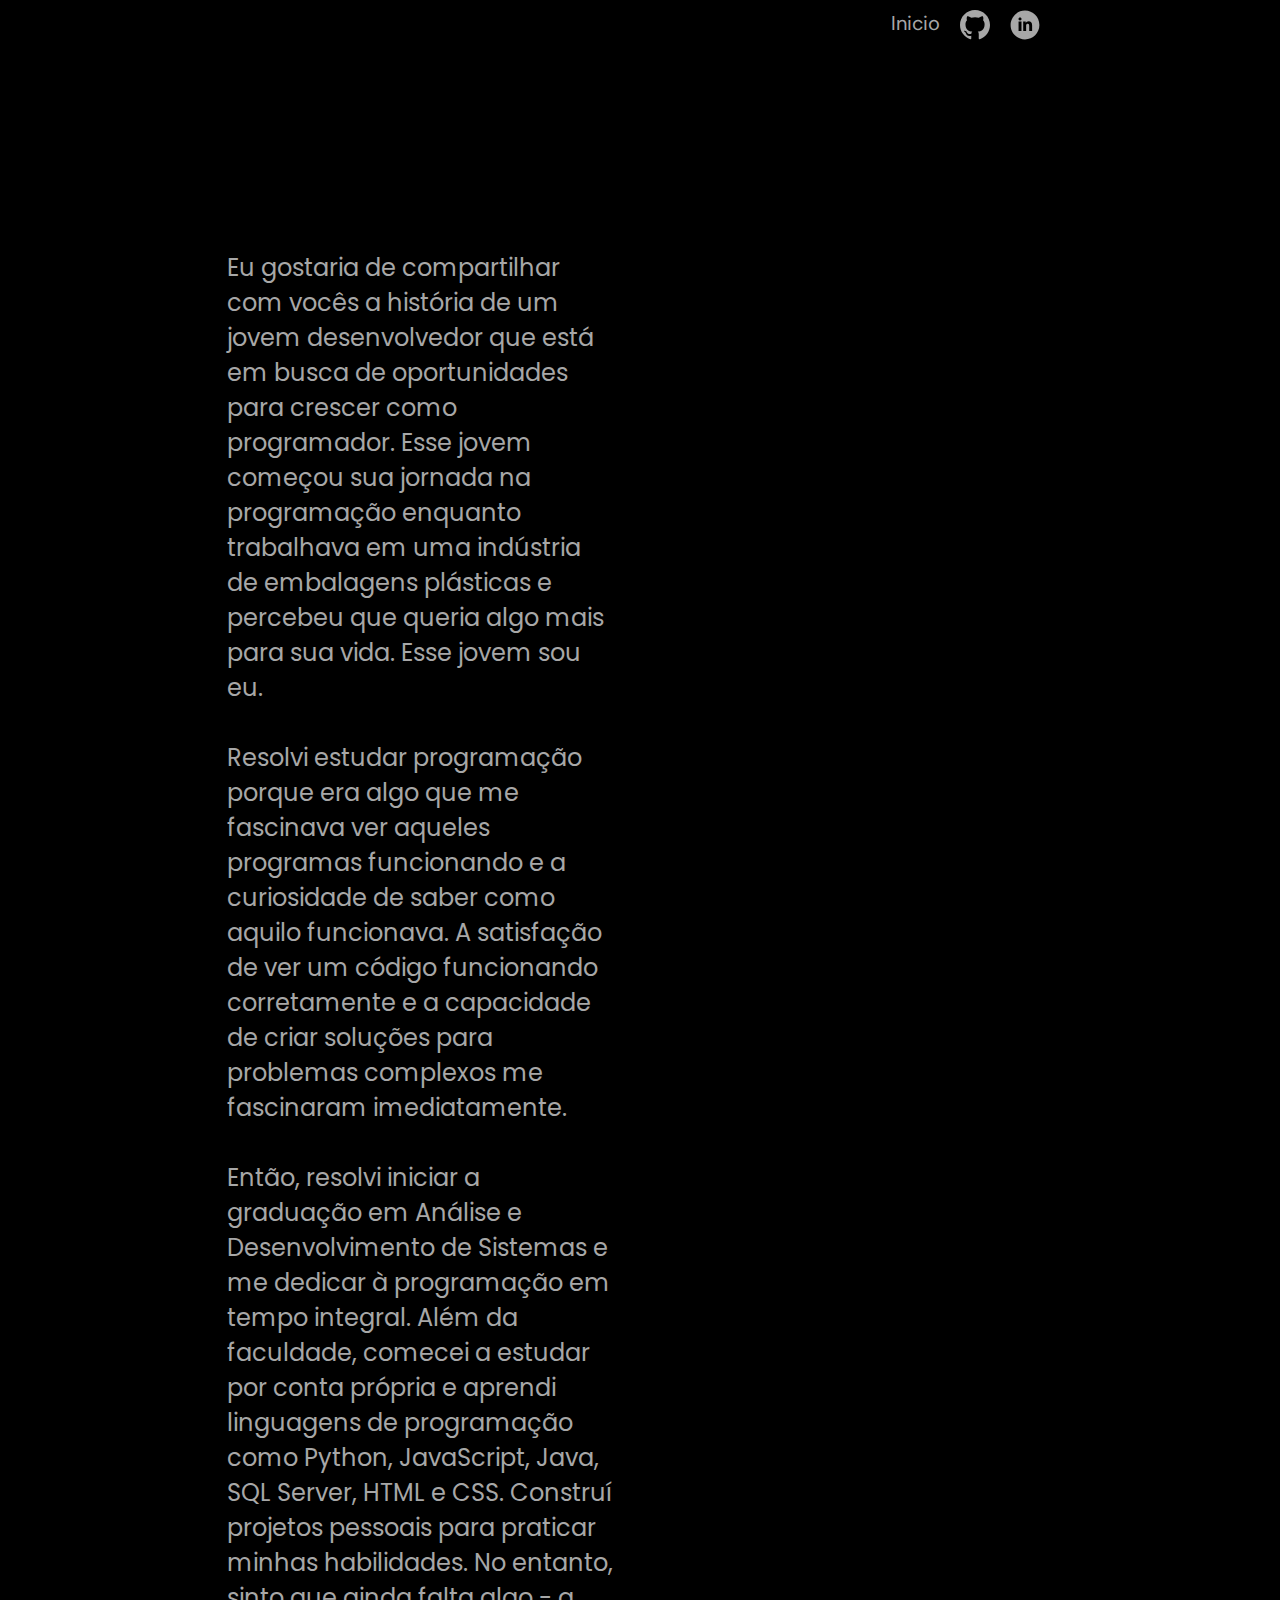
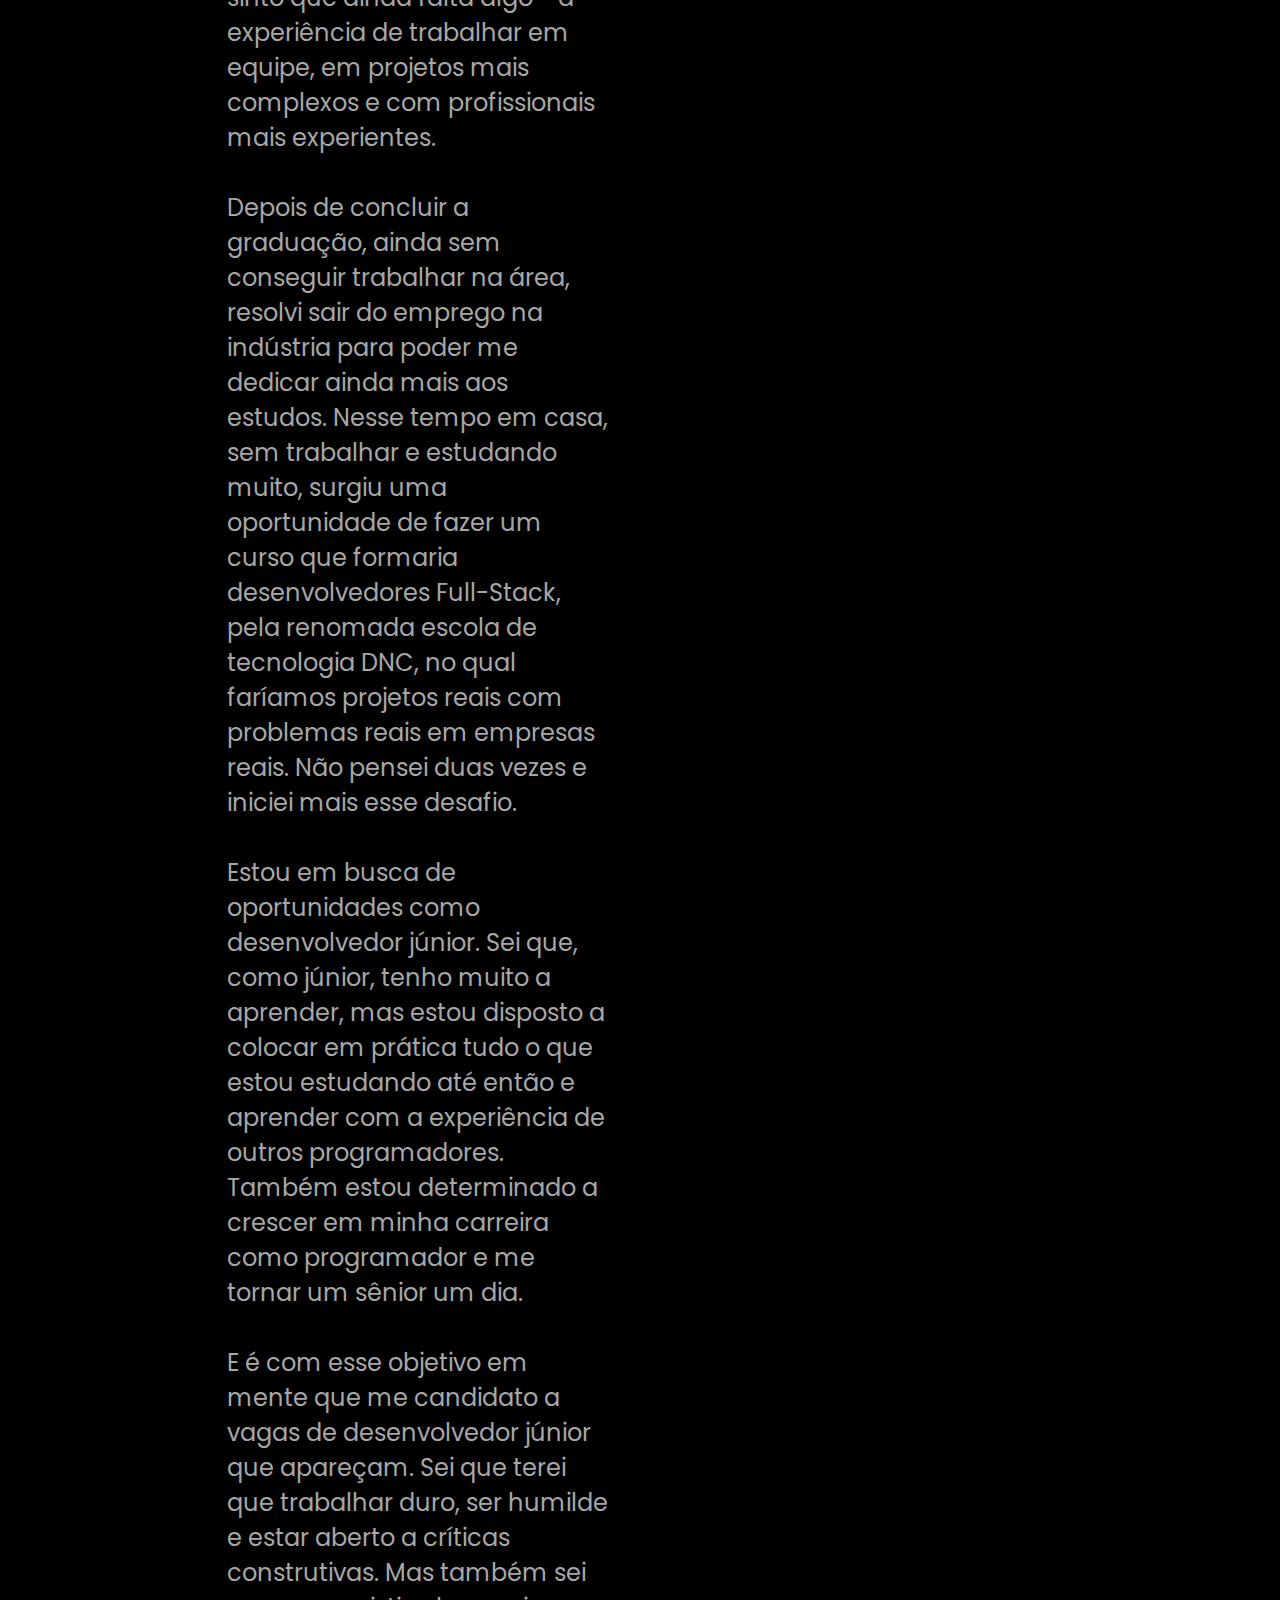
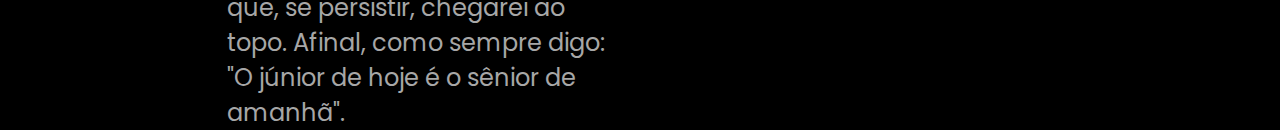
==== commit 27d82d54: "Ajustando tags meta" ====
--- a/about.html
+++ b/about.html
@@ -4,12 +4,15 @@
     <meta charset="UTF-8">
     <meta http-equiv="X-UA-Compatible" content="IE=edge">
     <meta name="viewport" content="width=device-width, initial-scale=1.0, maximum-scale=1.0, user-scalable=no">
+    <meta name="description" content="Desenvolvedor web Full-Stack, profissional desenvolvedor de software">
+    <meta name="keywords" content="desenvolvedor, programador, programador web, desenvolvedor web, desenvolvedor web Full-Stack">
+    <meta name="robots" content="index, follow">
     <link rel="preconnect" href="https://fonts.googleapis.com">
     <link rel="preconnect" href="https://fonts.gstatic.com" crossorigin>
     <link href="https://fonts.googleapis.com/css2?family=DM+Sans:wght@400;700&family=Hubballi&family=Inter:wght@400;700&family=Montserrat:wght@600&family=Poppins:wght@400;700&family=Roboto:wght@300&display=swap" rel="stylesheet">
     <link rel="stylesheet" href="about.css">
     <link rel="stylesheet" href="https://cdnjs.cloudflare.com/ajax/libs/font-awesome/4.7.0/css/font-awesome.min.css">
-    <title>About Me</title>
+    <title>SOBRE MIM</title>
 </head>
 
 <body>
@@ -21,38 +24,21 @@
             </ul>
         </nav>
     </header>
+    <section class="text">
     <h2>
-        Eu gostaria de compartilhar com vocês a história de um jovem desenvolvedor que está em 
-        busca de oportunidades para crescer como programador. Este jovem,começou sua jornada na programação 
-        enquanto trabalhava em uma indústria de embalagens plásticas, e percebeu
-        que queria algo mais para sua vida. Esse jovem é quem vos fala.
-        Resolvi estudar programação, pois era algo que mefascinava ver aqueles programas funcionando e a 
-        curiosidade de saber como aquilo funcionava.
-        A satisfação de ver um código funcionando corretamente, e a capacidade de 
-        criar soluções para problemas complexos me fascinaram imediatamente.
+        Eu gostaria de compartilhar com vocês a história de um jovem desenvolvedor que está em busca de oportunidades para crescer como programador. Esse jovem começou sua jornada na programação enquanto trabalhava em uma indústria de embalagens plásticas e percebeu que queria algo mais para sua vida. Esse jovem sou eu.<br><br>
 
-        Então que resolvi iniciar a graduação em Análise e desenvolvimento de sistemas e
-        se dedicar à programação em tempo integral e comecei além da faculdade a estudar por conta própria. 
-        Aprendi linguagens de programação como Python, JavaScript, Java, SQLServer,e também HTML e CSS e 
-        construi projetos pessoais para praticar minhas habilidades. Mas sinto que ainda falta
-        algo - a experiência de trabalhar em equipe, em projetos mais complexos, e com profissionais mais 
-        experientes.
-        Terminado a graduação , ainda sem conseguir trabalhar na area de fato, resolvi sair do emprego na 
-        indústria, para poder me dedicar ainda mais nos estudos, nesse tempo em casa, sem trabalhar e estudando
-        muito, surgiu uma oportunidade de fazer um curso que formaria desenvolvedores full-Stack, pela 
-        renomada escola de tecnologia DNC, na qual fariamos projetos reais, com problemas reais em empresas
-        reais, não pensei duas vezes e iniciei mais esse desafio.
-
-        Estou em busca de oportunidades como desenvolvedor junior. Sei que 
-        como junior, tenho muito a aprender, mas estou disposto a colocar em prática tudo o que estou
-        estudando até então e aprender com a experiência de outros programadores. Também estou
-        determinado a crescer em minha carreira como programador e se tornar um sênior um dia.
-
-        E é com esse objetivo em mente que eu me candidato a vagas de desenvolvedor junior 
-        que apareça. Sei terei que trabalhar duro, ser humilde e estar aberto a críticas 
-        construtivas. Mas também sei que, se persistir, chegarei ao topo. Afinal, 
-        como eu sempre digo: "o júnior de hoje, é o sênior de amanhã".
+        Resolvi estudar programação porque era algo que me fascinava ver aqueles programas funcionando e a curiosidade de saber como aquilo funcionava. A satisfação de ver um código funcionando corretamente e a capacidade de criar soluções para problemas complexos me fascinaram imediatamente.<br><br>
+        
+        Então, resolvi iniciar a graduação em Análise e Desenvolvimento de Sistemas e me dedicar à programação em tempo integral. Além da faculdade, comecei a estudar por conta própria e aprendi linguagens de programação como Python, JavaScript, Java, SQL Server, HTML e CSS. Construí projetos pessoais para praticar minhas habilidades. No entanto, sinto que ainda falta algo - a experiência de trabalhar em equipe, em projetos mais complexos e com profissionais mais experientes.<br><br>
+        
+        Depois de concluir a graduação, ainda sem conseguir trabalhar na área, resolvi sair do emprego na indústria para poder me dedicar ainda mais aos estudos. Nesse tempo em casa, sem trabalhar e estudando muito, surgiu uma oportunidade de fazer um curso que formaria desenvolvedores Full-Stack, pela renomada escola de tecnologia DNC, no qual faríamos projetos reais com problemas reais em empresas reais. Não pensei duas vezes e iniciei mais esse desafio.<br><br>
+        
+        Estou em busca de oportunidades como desenvolvedor júnior. Sei que, como júnior, tenho muito a aprender, mas estou disposto a colocar em prática tudo o que estou estudando até então e aprender com a experiência de outros programadores. Também estou determinado a crescer em minha carreira como programador e me tornar um sênior um dia.<br><br>
+        
+        E é com esse objetivo em mente que me candidato a vagas de desenvolvedor júnior que apareçam. Sei que terei que trabalhar duro, ser humilde e estar aberto a críticas construtivas. Mas também sei que, se persistir, chegarei ao topo. Afinal, como sempre digo: "O júnior de hoje é o sênior de amanhã".
     </h2>
+</section>
 
 
 
--- a/about.css
+++ b/about.css
@@ -13,6 +13,7 @@
     margin-left: 177px;
     margin-right: 230px;
     box-sizing: border-box;
+    
 
 }
 
@@ -40,6 +41,7 @@
     font-weight: normal;
     width: 50%;
     height: 100vh;
+    
 }
 
 
@@ -76,6 +78,11 @@
 
  }
 
+ .text{
+    
+    padding: 50px;
+ }
+
 @media only screen and (max-width: 600px) {
 
     .header .menu{
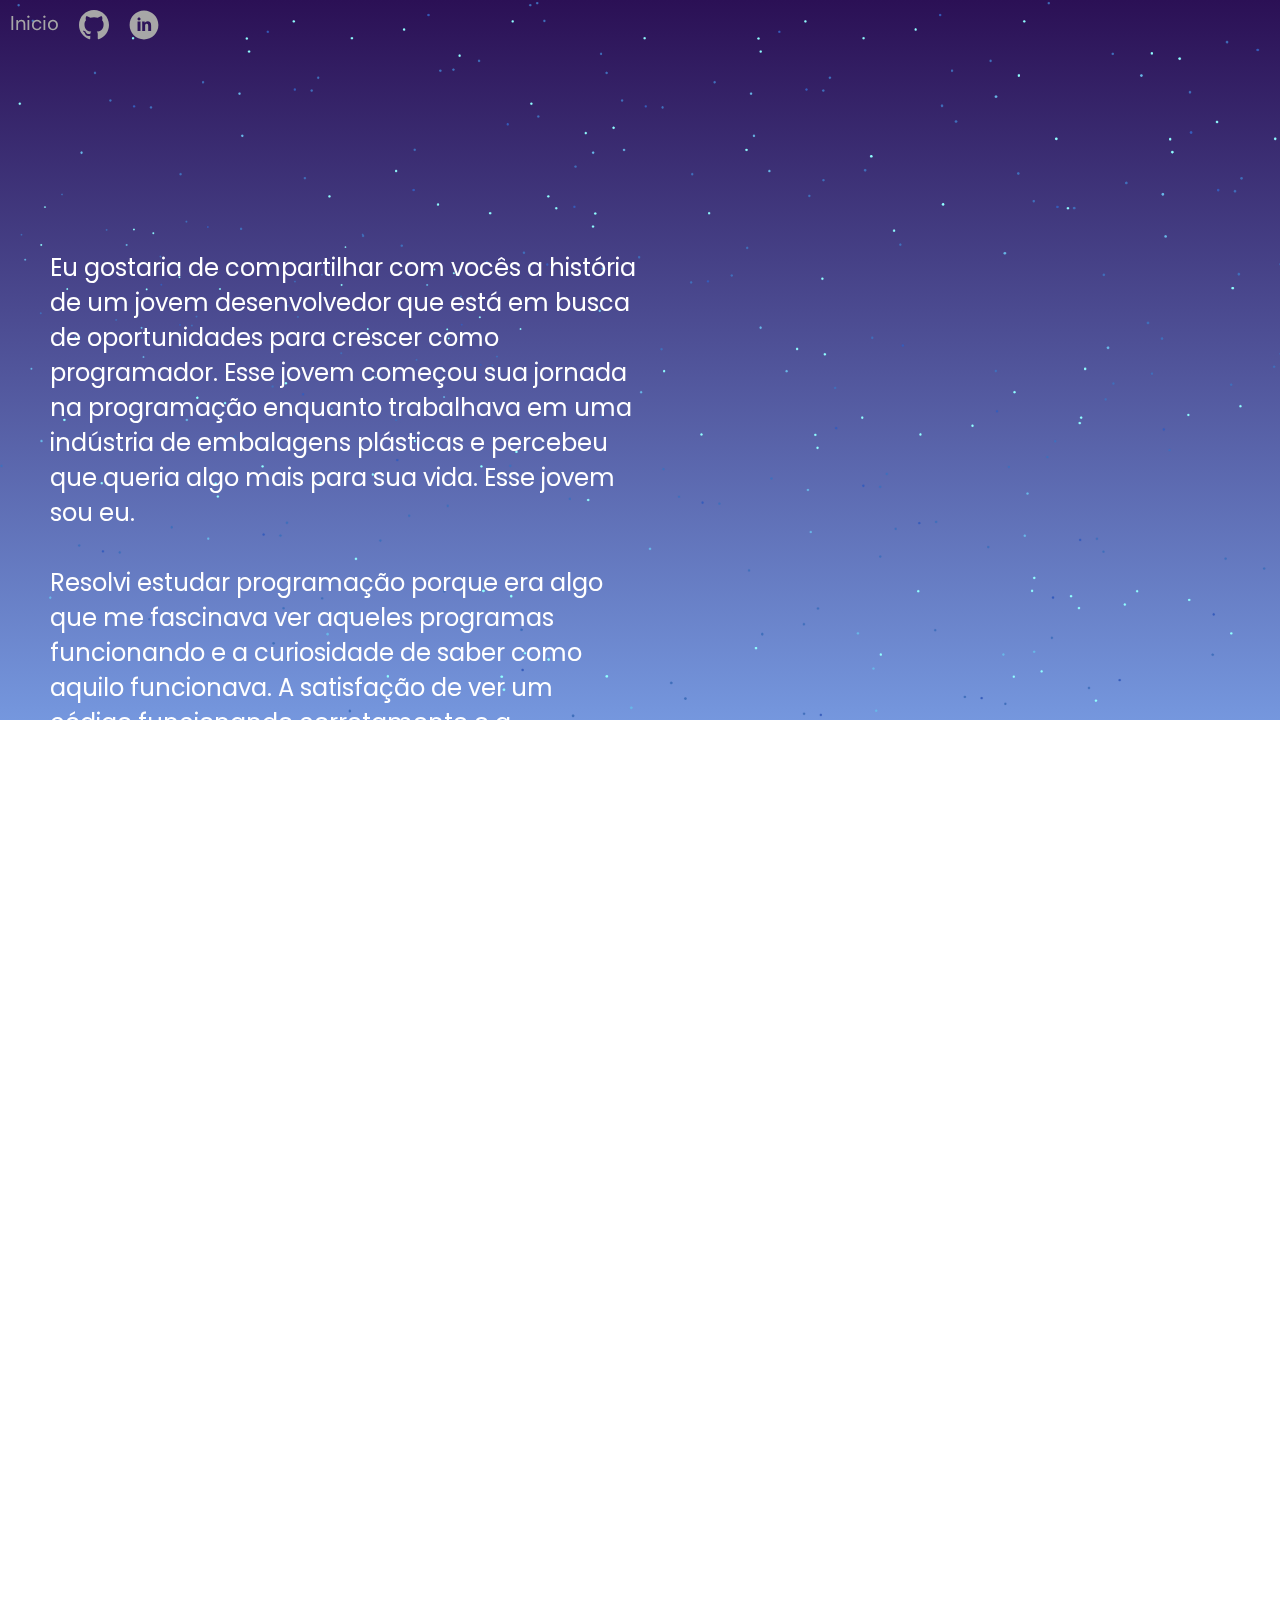
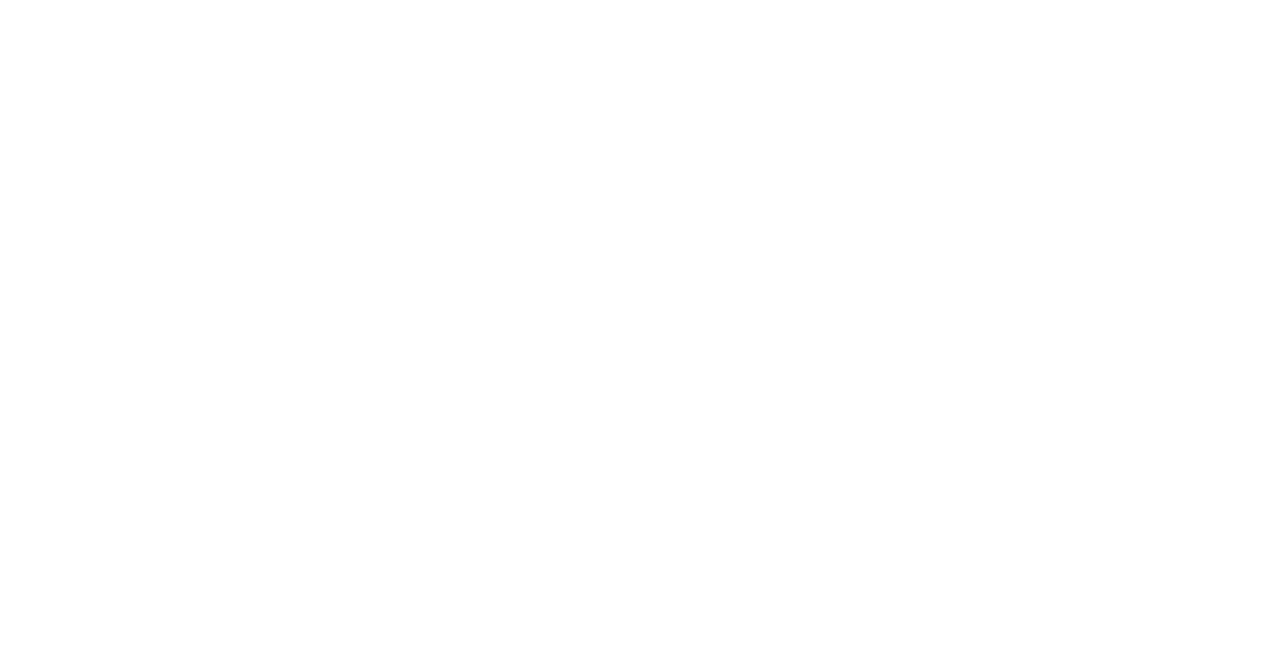
==== commit 185b9de8: "inserindo meu NOVO formulario com PARALAX" ====
--- a/about.html
+++ b/about.html
@@ -1,6 +1,15 @@
 <!DOCTYPE html>
 <html lang="pt-br">
 <head>
+    <!-- Google tag (gtag.js) -->
+<script async src="https://www.googletagmanager.com/gtag/js?id=G-XC76X80RX8"></script>
+<script>
+  window.dataLayer = window.dataLayer || [];
+  function gtag(){dataLayer.push(arguments);}
+  gtag('js', new Date());
+
+  gtag('config', 'G-XC76X80RX8');
+</script>
     <meta charset="UTF-8">
     <meta http-equiv="X-UA-Compatible" content="IE=edge">
     <meta name="viewport" content="width=device-width, initial-scale=1.0, maximum-scale=1.0, user-scalable=no">
@@ -16,6 +25,7 @@
 </head>
 
 <body>
+    <img src="img/stars.png" id="stars" alt="">
     <header class="header">
             <ul class="menu">
                 <li><a href="index.html" class="active">Inicio</a></li>
@@ -24,7 +34,7 @@
             </ul>
         </nav>
     </header>
-    <section class="text">
+    <section style="margin-bottom: 200px"   class="text">
     <h2>
         Eu gostaria de compartilhar com vocês a história de um jovem desenvolvedor que está em busca de oportunidades para crescer como programador. Esse jovem começou sua jornada na programação enquanto trabalhava em uma indústria de embalagens plásticas e percebeu que queria algo mais para sua vida. Esse jovem sou eu.<br><br>
 
--- a/about.css
+++ b/about.css
@@ -4,18 +4,6 @@
     padding: 0;
 }
 
-body  {
-    margin: 0;
-    padding: 0;
-    list-style: none;
-    text-decoration: none;
-    background: black;
-    margin-left: 177px;
-    margin-right: 230px;
-    box-sizing: border-box;
-    
-
-}
 
 :root{
     --cinza-titulos-principais:#CCCCCC;
@@ -36,7 +24,7 @@
 }
 
 h2{
-    color: var(--cinza-palavras-menores);
+   color: white;
     font-family: var(--fonte-padrao);
     font-weight: normal;
     width: 50%;
@@ -50,10 +38,20 @@
     padding: 0;
     list-style: none;
     text-decoration: none;
-    background: black;
-    margin-left: 177px;
-    margin-right: 230px;
+
     box-sizing: border-box;
+
+}
+
+#stars  {
+    margin: 0;
+    padding: 0;
+    position: fixed;
+    width: 100%;
+    z-index: -1;
+    /* background: url(img/stars.png) no-repeat center center fixed; */
+    background-size: cover;
+    background: linear-gradient(#2b1055 , #7597de);
 
 }
 
@@ -68,7 +66,7 @@
 .header .menu{
     display: flex;
     flex-direction: row;
-    justify-content: end;
+  
 
 }
 
